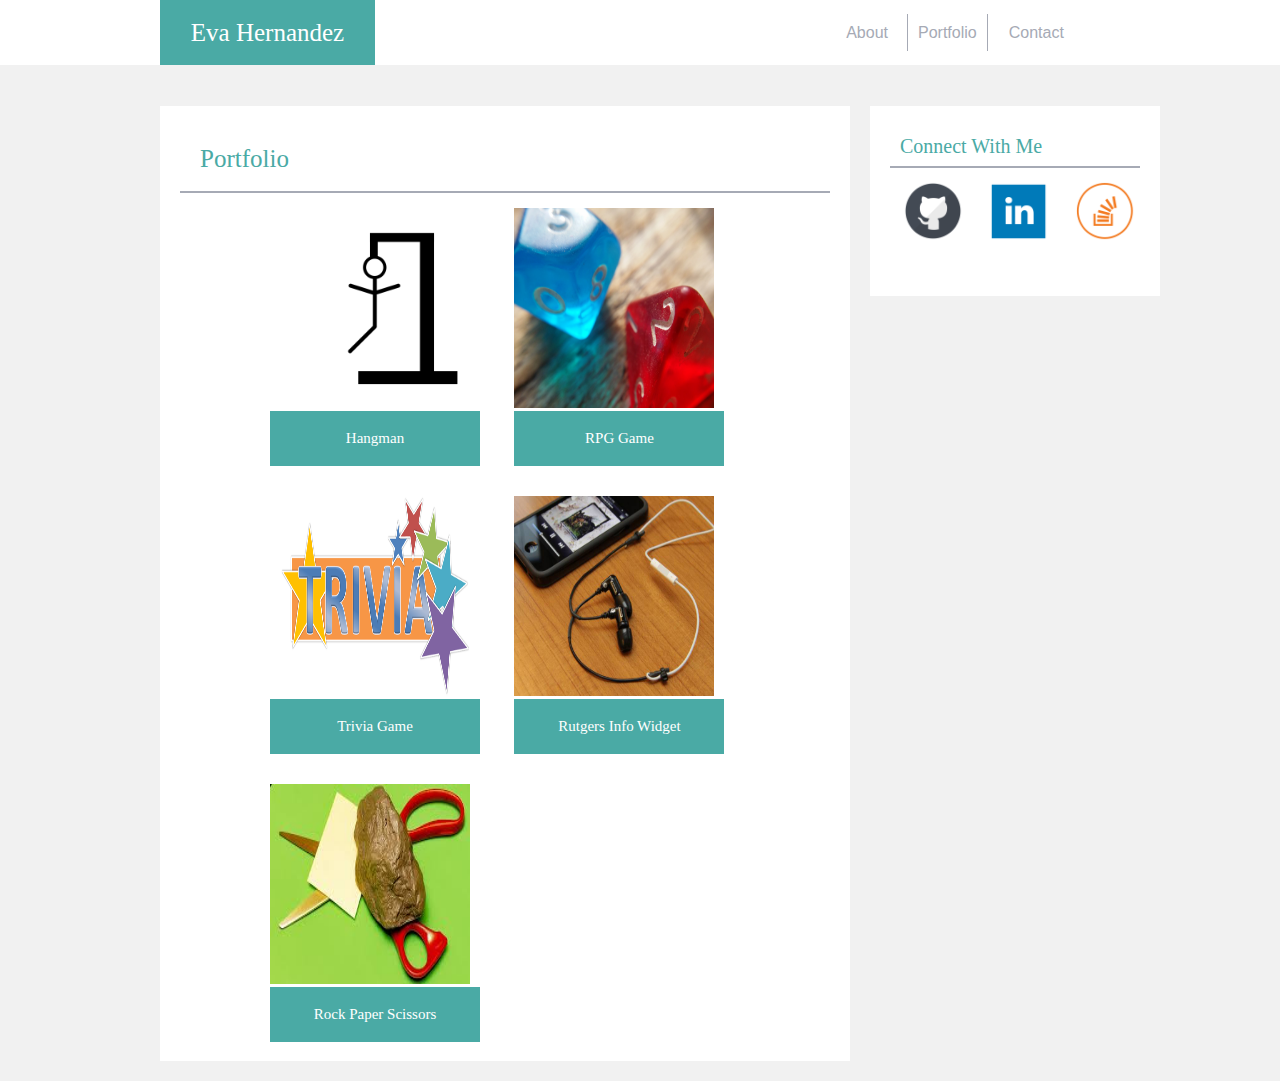
==== portfolio.html @ b73bcd31 "All Done" ====
<!DOCTYPE html>
<html>
<head>
	<link rel="stylesheet" type="text/css" href="assets/css/reset.css">
	<link rel="stylesheet" type="text/css" href="assets/css/portfolio.css">
	<title>Eva Hernandez's Portfolio</title>
</head>
<body>
	<header>
			<div class="topwrap">
				<div class="navwrap">
					<a href="index.html" id="tab1">About</a>
					<a href="portfolio.html" id="tab2">Portfolio</a>
					<a href="contact.html" id="tab3">Contact</a>
				</div>
					<h1 id="name">Eva Hernandez</h1>
			</div>
		</header>

		<div class="wrap">
		<section>
			<h2 id="portfolio">Portfolio</h2>
				<article>
					<div class="projects">
						<div class="project1">
							<img src="assets/images/hangman.png" id="linkpic">
							<a href="#" id="link">Hangman</a>
						</div>
						<div class="project2">
							<img src="assets/images/rpg.jpg" id="linkpic">
							<a href="#" id="link">RPG Game</a>
						</div>
						<div class="project3">
							<img src="assets/images/trivia.png" id="linkpic">
							<a href="#" id="link">Trivia Game</a>
						</div>
						<div class="project4">
							<img src="assets/images/riw.jpg" id="linkpic">
							<a href="#" id="link">Rutgers Info Widget</a>
						</div>
						<div class="project5">
							<img src="assets/images/rps.jpg" id="linkpic">
							<a href="#" id="link">Rock Paper Scissors</a>
						</div>
					</div>									
				</article>
		</section>
	</div>

		<aside>
			<h2 id="contact">Connect With Me</h2>
			<div class="contactlinks">

				<a href="https://github.com/EvaH98" target="_blank"><img src="assets/images/github.png" id="github"></a>
				<a href="https://www.linkedin.com/in/eva-hernandez-meza-330390130/" target="_blank"><img src="assets/images/linkedin.png" id="linkedin"></a>
				<a href="https://stackoverflow.com/users/8941535/eva-hernandez?tab=profile" target="_blank"><img src="assets/images/stackoverflow.png" id="stackoverflow">
			</div>
		</aside>

</body>
</html>
---- assets/css/portfolio.css ----
body {
	background-color: #f1f1f1;
}

.topwrap {
	width: 960px;
	margin: auto;
}

header {
	background-color: #ffffff;
	font-family: 'Georgia', Times, Times New Roman, serif;

}

#tab1, #tab2, #tab3 {
	text-decoration: none;
	font-family: 'Arial', 'Helvetica Neue', Helvetica, sans-serif;
	color: #a6aab5;
	padding: 10px;
}

#tab2 {
	text-align: center;
	margin-right: 2px;
	border-left: 1px solid;
	border-right: 1px solid;
}

.navwrap {
	width: 280px;
	display: inline;
	float: right;
	text-align: center;
	padding: 25px;
	word-spacing: 5px;
}
a {
	text-decoration: none;
	color: #a6aab5;
	padding: 10px;
}

a:hover {
	background-color: #4aaaa5;
	
}

#name {
	width: 175px;
	padding: 20px;
	font-size: 25px;
	text-align: center;
	color: #ffffff;
	background-color: #4aaaa5;
}

.wrap {
	width: 960px;
	margin: auto;
}

#portfolio {
	padding: 20px;
	color: #4aaaa5;
	font-family: 'Georgia', Times, Times New Roman, serif;
	font-size: 25px;
	border-bottom: 2px solid #a6aab5;

}

section {
	font-family: 'Arial', 'Helvetica Neue', Helvetica, sans-serif;
	background-color: #ffffff;
	width: 650px;
	height: 915px;
	padding: 20px;
	float: left;
	margin-right: 20px;
	margin-bottom: 20px;
	margin-top: 40px;
}

article {
	margin-top: 15px;
}

#link {
	width: 170px;
	padding: 20px;
	display: inline-block;
	font-size: 15px;
	text-align: center;
	color: #ffffff;
	background-color: #4aaaa5;
	font-family: 'Georgia', Times, Times New Roman, serif;

}

.projects {
	margin-left: 70px;
	margin-right: 70px;
	margin-top: -50px;

}

.project1, .project2, .project3, .project4, .project5 {
	width: 200px;
	height: 200px;
	display: inline-block;
	margin: 20px;
	margin-top: 50px;


}

#linkpic {
	width: 200px;
	height: 200px
}


aside {
	background-color: #ffffff;
	width: 250px;
	padding: 20px;
	height: 150px;
	float: left;
	margin-top: 40px;

}

#github, #linkedin, #stackoverflow{
	height: 60px;
	width: 60px;
	display: inline-block;
	float: left;
	margin:13px;


}

.contactlinks {
	margin-right: -200px;
	clear: both;

}

#contact {
	padding: 10px;
	color: #4aaaa5;
	font-size: 20px;
	border-bottom: 2px solid #a6aab5;
}
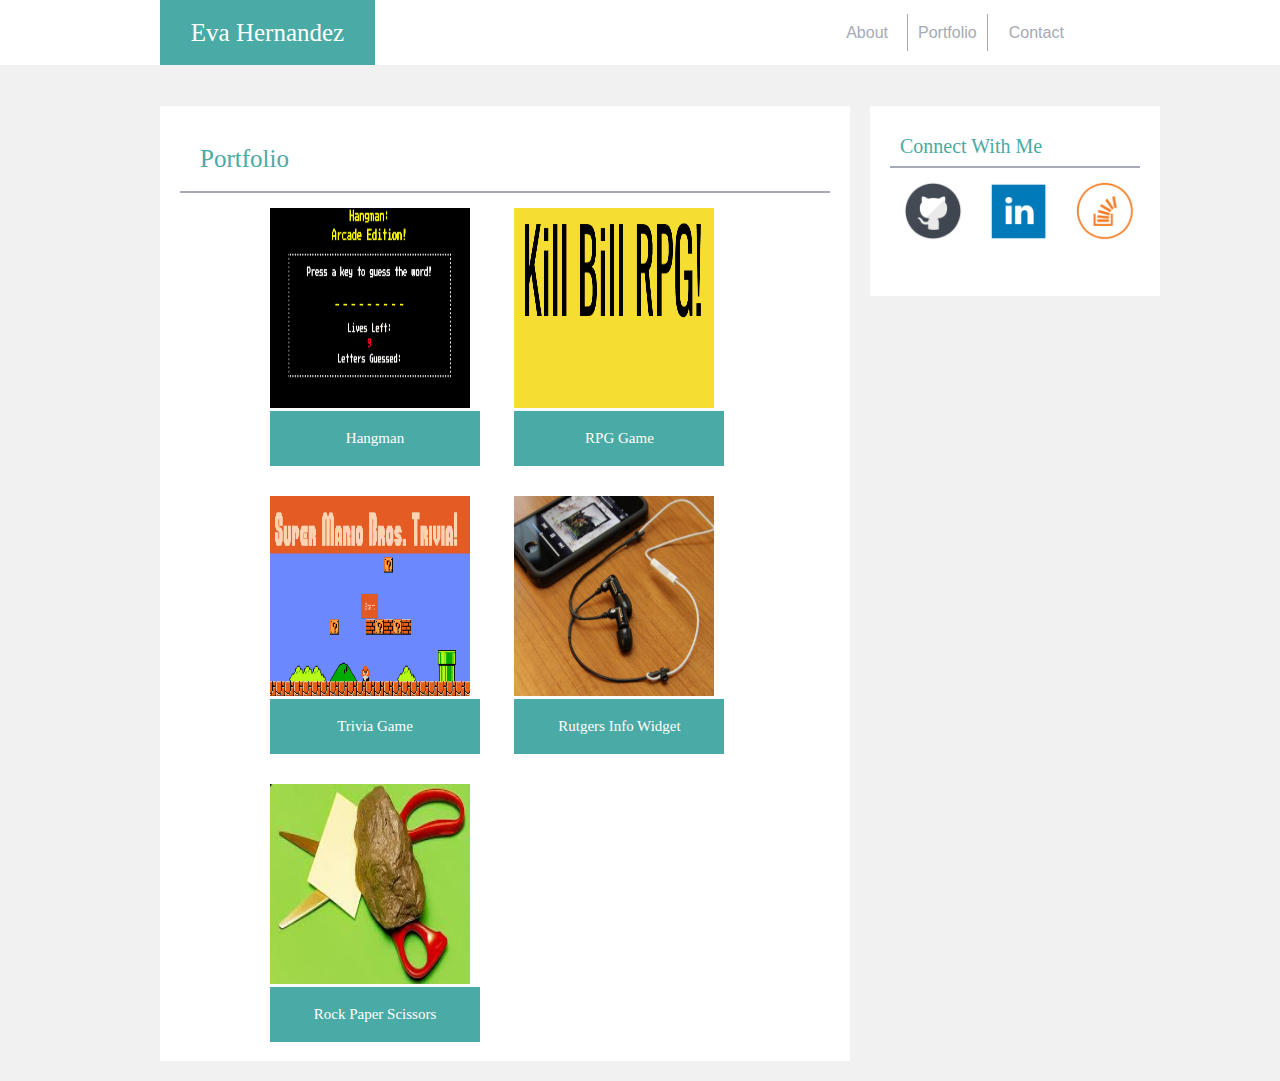
==== commit e27efea9: "Edited Portfolio Images and added lastest link" ====
--- a/portfolio.html
+++ b/portfolio.html
@@ -24,15 +24,15 @@
 					<div class="projects">
 						<div class="project1">
 							<img src="assets/images/hangman.png" id="linkpic">
-							<a href="#" id="link">Hangman</a>
+							<a href="https://evah98.github.io/Hangman-Game/" target="_blank" id="link">Hangman</a>
 						</div>
 						<div class="project2">
 							<img src="assets/images/rpg.jpg" id="linkpic">
-							<a href="#" id="link">RPG Game</a>
+							<a href="https://evah98.github.io/week-4-game/" target="_blank" id="link">RPG Game</a>
 						</div>
 						<div class="project3">
 							<img src="assets/images/trivia.png" id="linkpic">
-							<a href="#" id="link">Trivia Game</a>
+							<a href="https://evah98.github.io/TriviaGame/" target="_blank" id="link">Trivia Game</a>
 						</div>
 						<div class="project4">
 							<img src="assets/images/riw.jpg" id="linkpic">
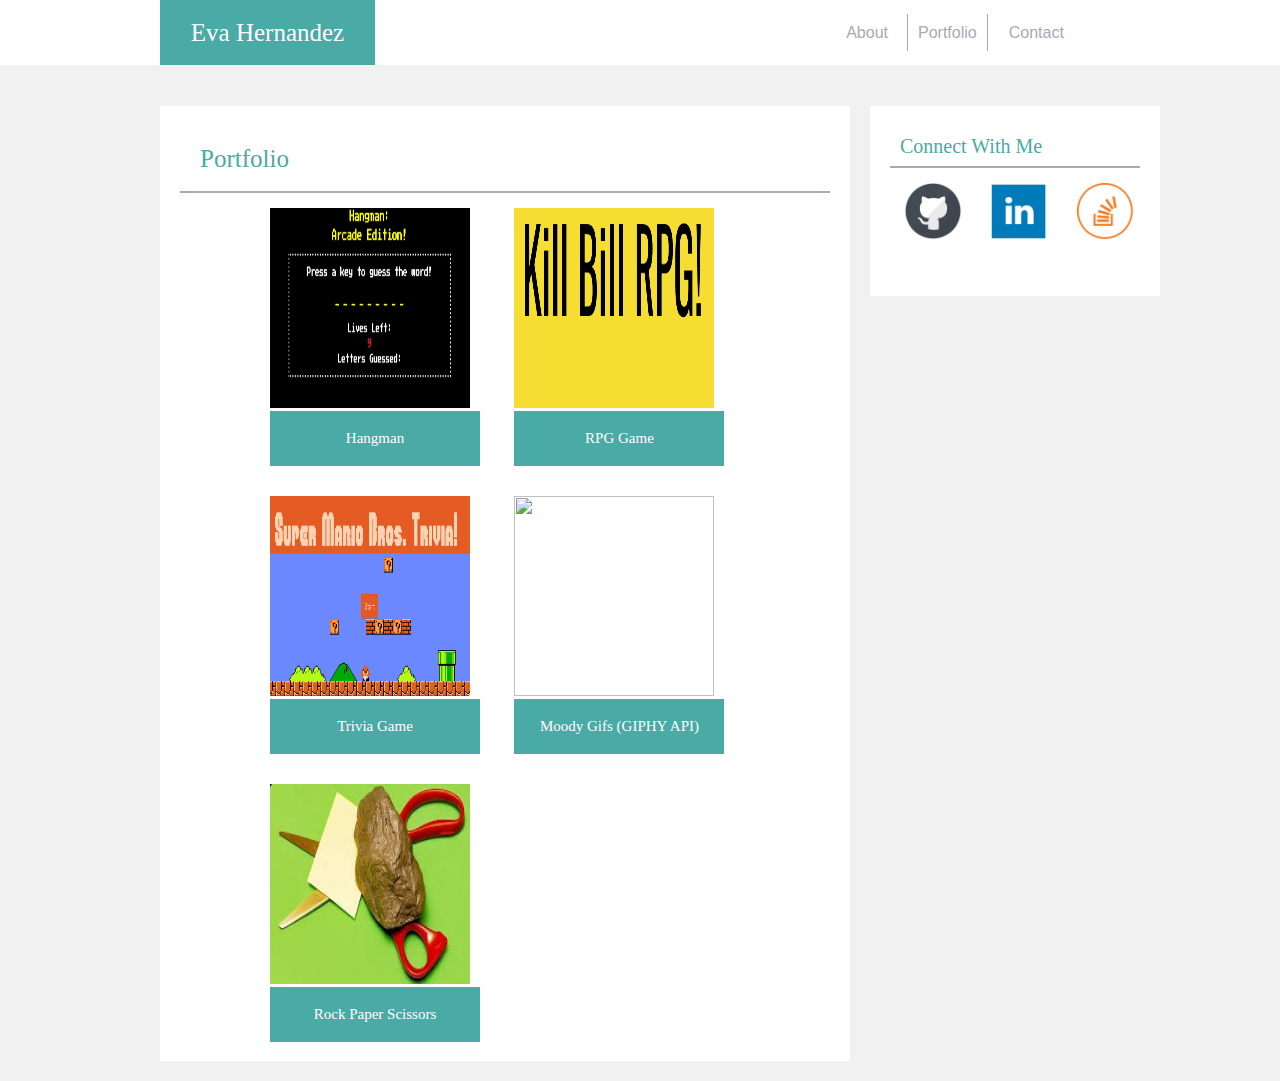
==== commit 819cd335: "Added latest project's link and updated its picture" ====
--- a/portfolio.html
+++ b/portfolio.html
@@ -35,8 +35,8 @@
 							<a href="https://evah98.github.io/TriviaGame/" target="_blank" id="link">Trivia Game</a>
 						</div>
 						<div class="project4">
-							<img src="assets/images/riw.jpg" id="linkpic">
-							<a href="#" id="link">Rutgers Info Widget</a>
+							<img src="https://media2.giphy.com/media/l3mZcvGRtcgPDYczC/200.gif" id="linkpic">
+							<a href="#" id="link">Moody Gifs (GIPHY API)</a>
 						</div>
 						<div class="project5">
 							<img src="assets/images/rps.jpg" id="linkpic">
